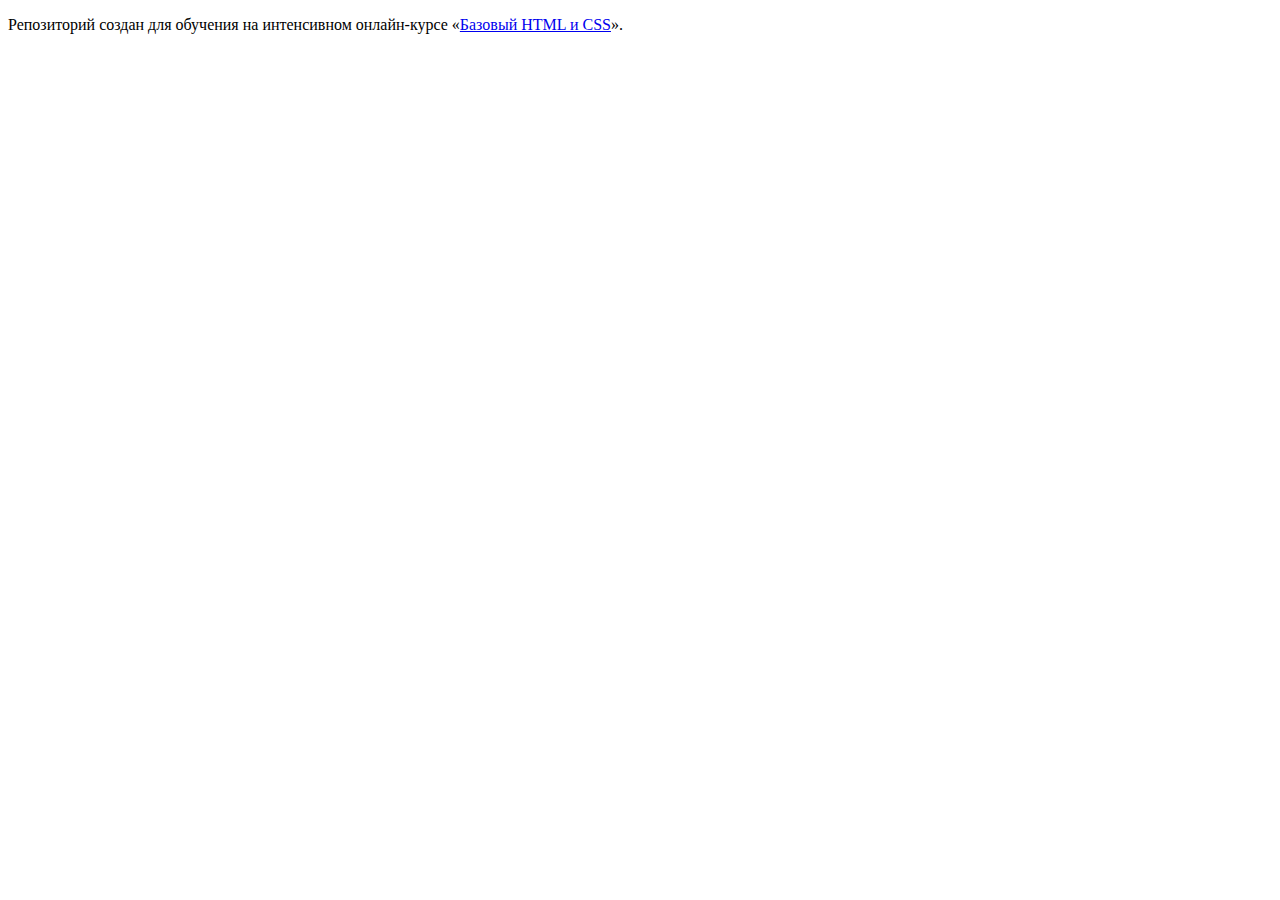
==== index.html @ 5124dcae ":hatching_chick:" ====
<!DOCTYPE html>
<html lang="ru">
  <head>
    <meta charset="utf-8">
    <title>HTML Academy: Барбершоп</title>
  </head>
  <body>

    <p>Репозиторий создан для обучения на интенсивном онлайн‑курсе «<a href="https://htmlacademy.ru/intensive/htmlcss">Базовый HTML и CSS</a>».</p>

  </body>
</html>
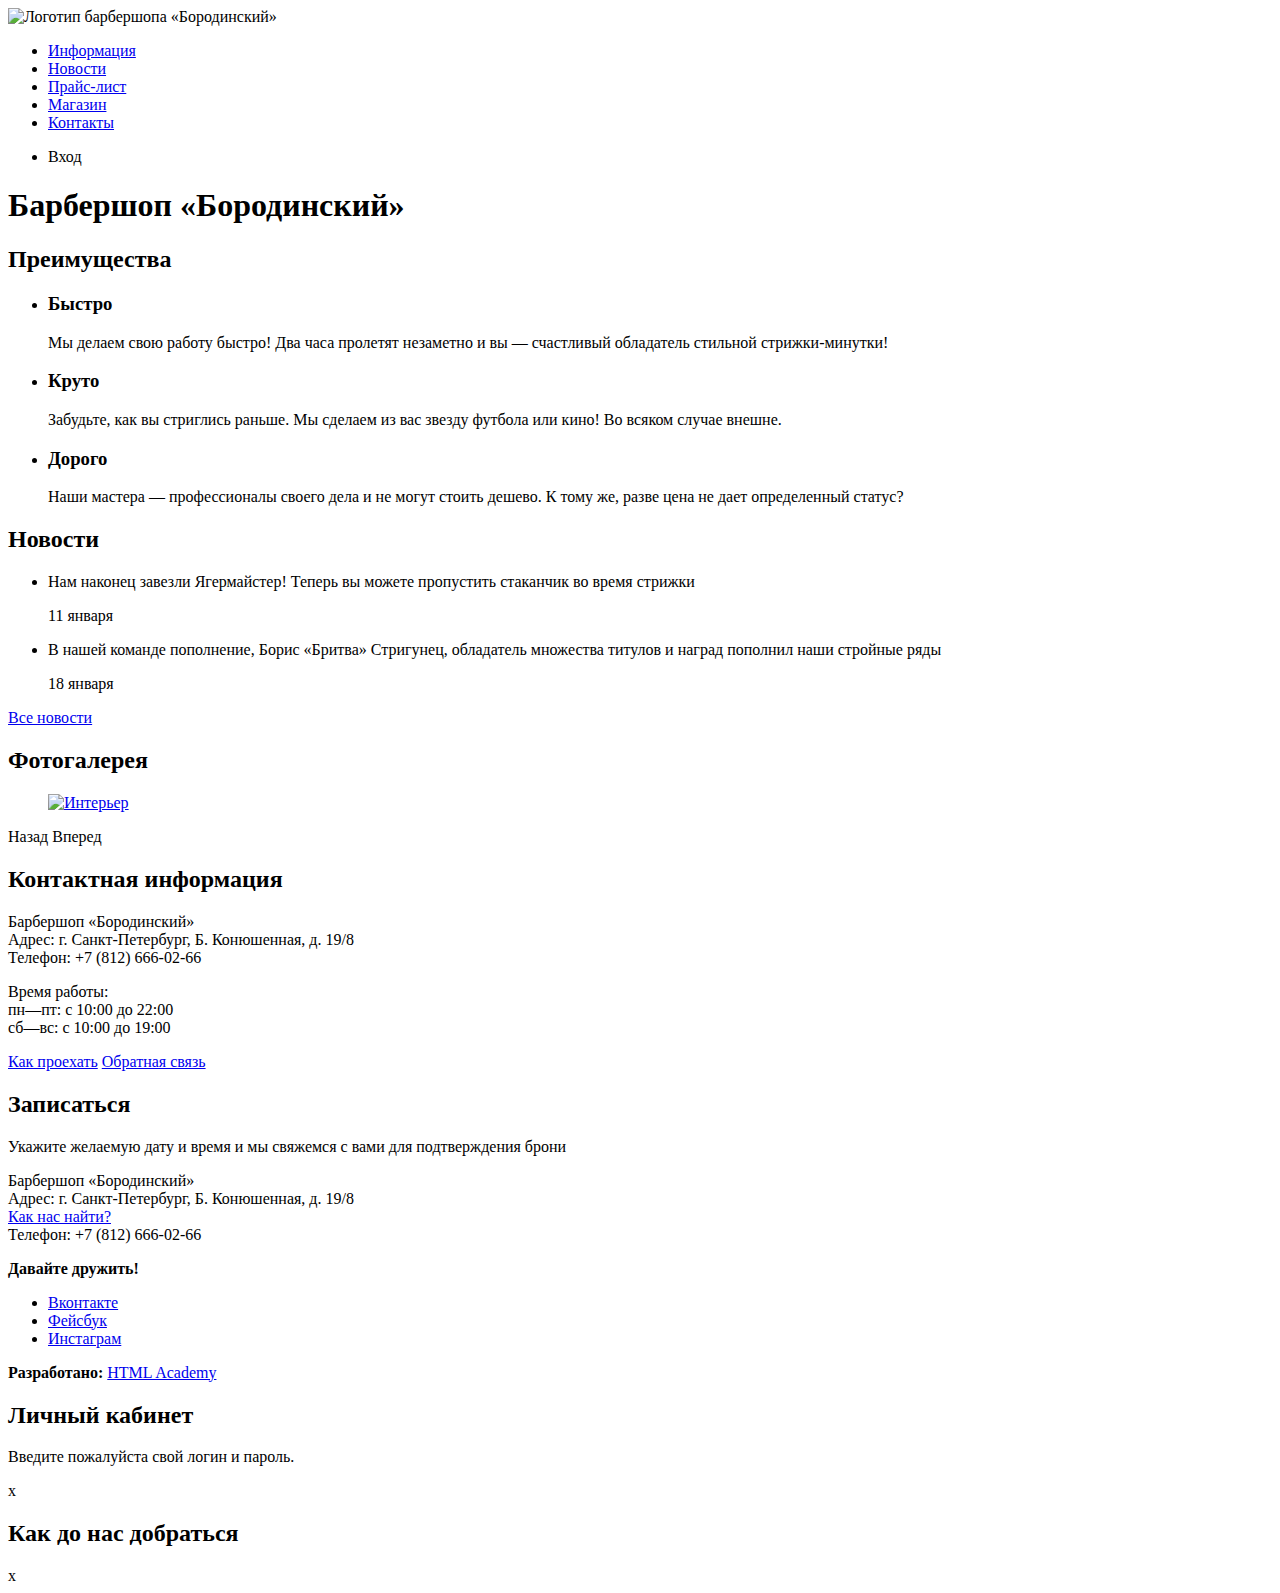
==== commit 5d999619: "Разметил главную страницу" ====
--- a/index.html
+++ b/index.html
@@ -2,11 +2,130 @@
 <html lang="ru">
   <head>
     <meta charset="utf-8">
-    <title>HTML Academy: Барбершоп</title>
+    <title>Барбершоп «Бородинский»</title>
   </head>
   <body>
 
-    <p>Репозиторий создан для обучения на интенсивном онлайн‑курсе «<a href="https://htmlacademy.ru/intensive/htmlcss">Базовый HTML и CSS</a>».</p>
+    <header class="main-header">
+      <nav class="main-navigation">
+        <a class="main-header-logo">
+          <img src="img/index-logo.svg" width="368" height="153" alt="Логотип барбершопа «Бородинский»">
+        </a>
+        <ul class="site-navigation">
+          <li><a href="info.html">Информация</a></li>
+          <li><a href="news.html">Новости</a></li>
+          <li><a href="price.html">Прайс-лист</a></li>
+          <li><a href="catalog.html">Магазин</a></li>
+          <li><a href="contacts.html">Контакты</a></li>
+        </ul>
+        <ul class="user-navigation">
+          <li class="login-link">Вход</li>
+        </ul>
+      </nav>
+    </header>
 
+    <main class="container">
+      <h1 class="visually-hidden">Барбершоп «Бородинский»</h1>
+
+      <section class="features">
+        <h2 class="visually-hidden">Преимущества</h2>
+        <ul class="features-list">
+          <li class="feature-item">
+            <h3>Быстро</h3>
+            <p>Мы делаем свою работу быстро! Два часа пролетят незаметно и вы — счастливый обладатель стильной
+              стрижки-минутки!</p>
+          </li>
+          <li class="feature-item">
+            <h3>Круто</h3>
+            <p>Забудьте, как вы стриглись раньше. Мы сделаем из вас звезду футбола или кино! Во всяком случае
+              внешне.</p>
+          </li>
+          <li class="feature-item">
+            <h3>Дорого</h3>
+            <p>Наши мастера — профессионалы своего дела и не могут стоить дешево. К тому же, разве цена не дает определенный статус?</p>
+          </li>
+        </ul>
+      </section>
+
+      <section class="news">
+        <h2>Новости</h2>
+        <ul class="news-list">
+          <li class="news-item">
+            <p>Нам наконец завезли Ягермайстер! Теперь вы можете пропустить стаканчик во время стрижки</p>
+            <time datetime="2016-01-11">11 января</time>
+          </li>
+          <li class="news-item">
+            <p>В нашей команде пополнение, Борис «Бритва» Стригунец, обладатель множества титулов и наград пополнил наши стройные ряды</p>
+            <time datetime="2016-01-18">18 января</time>
+          </li>
+        </ul>
+        <a class="button" href="news.html">Все новости</a>
+      </section>
+
+      <section class="gallery">
+        <h2>Фотогалерея</h2>
+        <figure class="gallery-content">
+          <a href="#"><img src="img/studio.jpg" width="286" height="164" alt="Интерьер"></a>
+        </figure>
+        <span class="button gallery-button gallery-button-back">Назад</span>
+        <span class="button gallery-button gallery-button-next">Вперед</span>
+      </section>
+
+      <section class="contacts">
+        <h2>Контактная информация</h2>
+        <p>
+          Барбершоп «Бородинский»<br>
+          Адрес: г. Санкт-Петербург, Б. Конюшенная, д. 19/8<br>
+          Телефон: +7 (812) 666-02-66
+        </p>
+        <p>
+          Время работы:<br>
+          пн—пт: с 10:00 до 22:00<br>
+          сб—вс: с 10:00 до 19:00
+        </p>
+        <a class="button contacts-button" href="map.html">Как проехать</a>
+        <a class="button contacts-button" href="contacts.html">Обратная связь</a>
+      </section>
+
+      <section class="appointment">
+        <h2>Записаться</h2>
+        <p class="appointment-info">Укажите желаемую дату и время и мы свяжемся с вами для подтверждения брони</p>
+        <!--Позже здесь будет форма-->
+      </section>
+    </main>
+
+    <footer class="main-footer">
+      <p class="footer-contacts">
+        Барбершоп «Бородинский»<br>
+        Адрес: г. Санкт-Петербург, Б. Конюшенная, д. 19/8<br>
+        <a href="map.html">Как нас найти?</a><br>
+        Телефон: +7 (812) 666-02-66
+      </p>
+
+      <div class="footer-social">
+        <b>Давайте дружить!</b>
+        <ul>
+          <li><a class="social-button" href="#">Вконтакте</a></li>
+          <li><a class="social-button" href="#">Фейсбук</a></li>
+          <li><a class="social-button" href="#">Инстаграм</a></li>
+        </ul>
+      </div>
+      <p class="footer-copyright">
+        <b>Разработано:</b>
+        <a class="button" href="https://htmlacademy.ru">HTML Academy</a>
+      </p>
+    </footer>
+
+    <section class="modal modal-login">
+      <h2>Личный кабинет</h2>
+      <p>Введите пожалуйста свой логин и пароль.</p>
+      <!-- Здесь будет форма -->
+      <span class="modal-close">x</span>
+    </section>
+
+    <section class="modal modal-map">
+      <h2 class="visually-hidden">Как до нас добраться</h2>
+      <span class="modal-close">x</span>
+    </section>
   </body>
 </html>
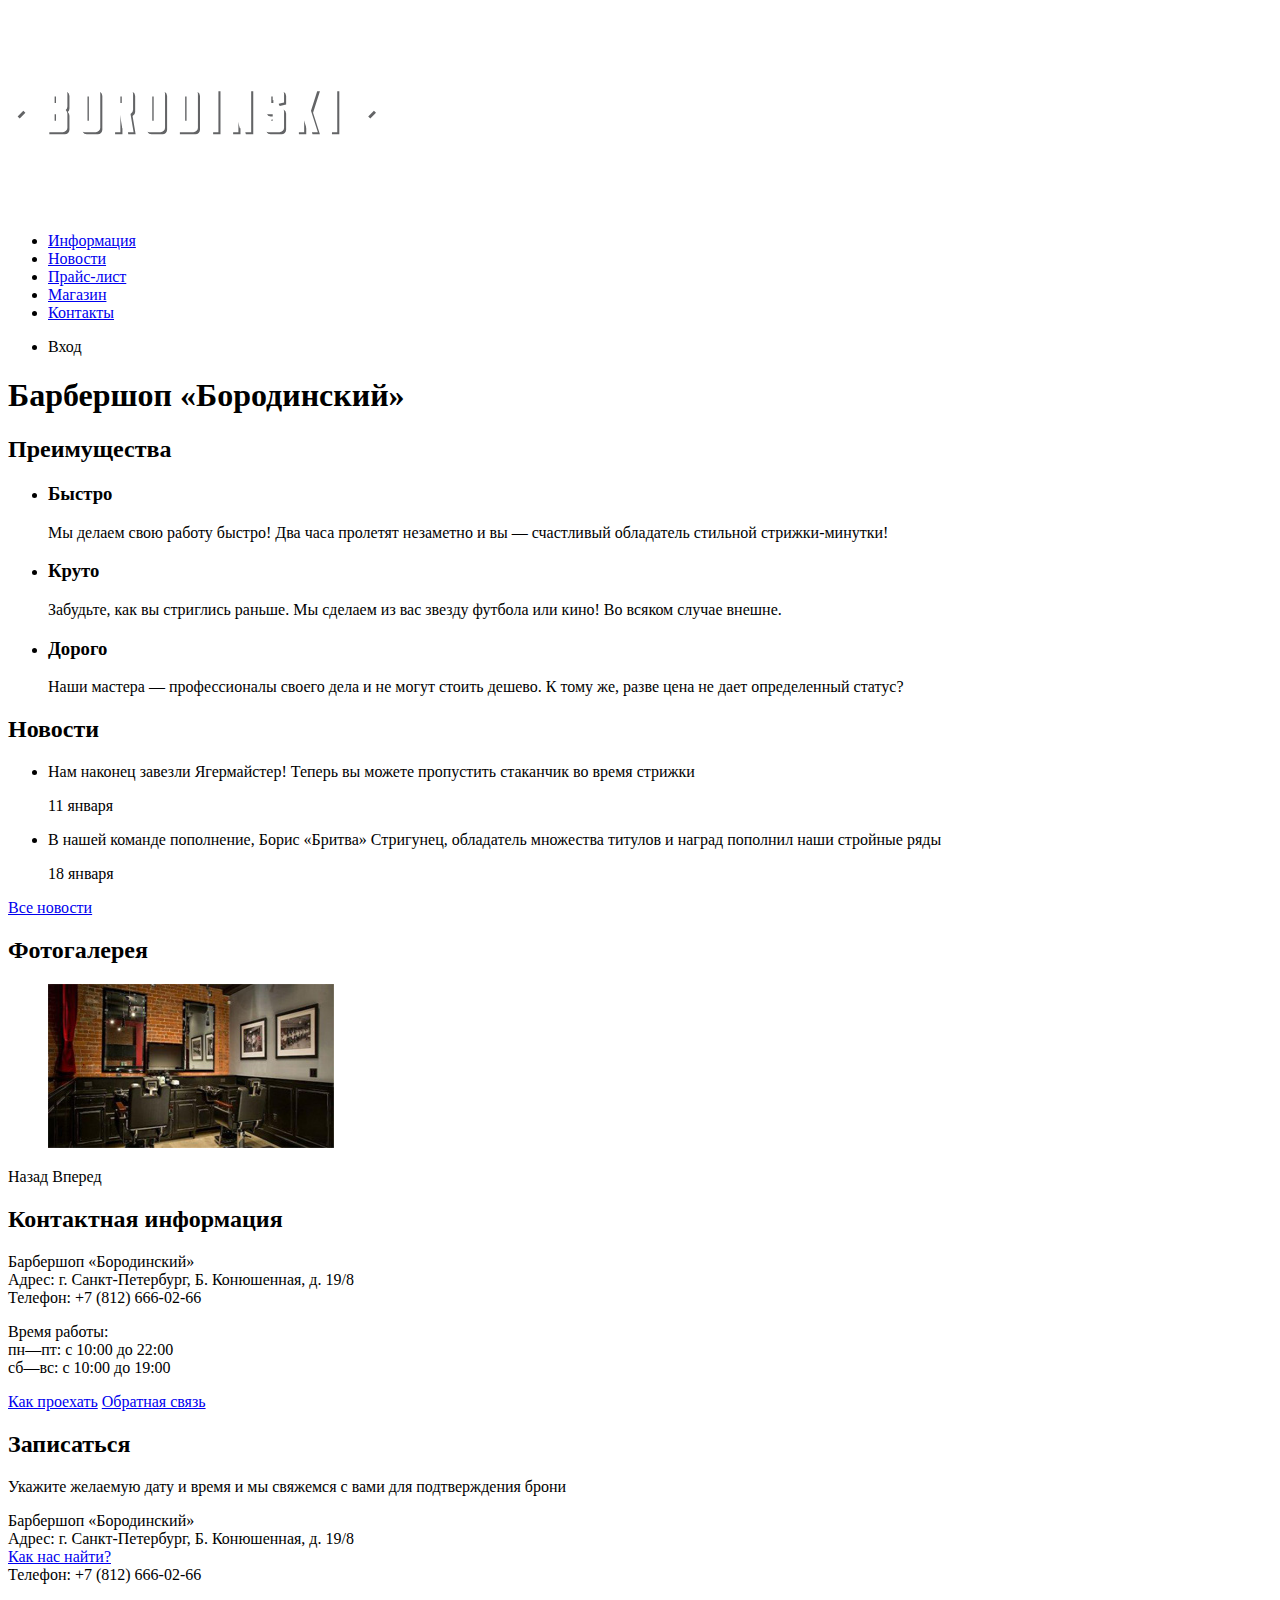
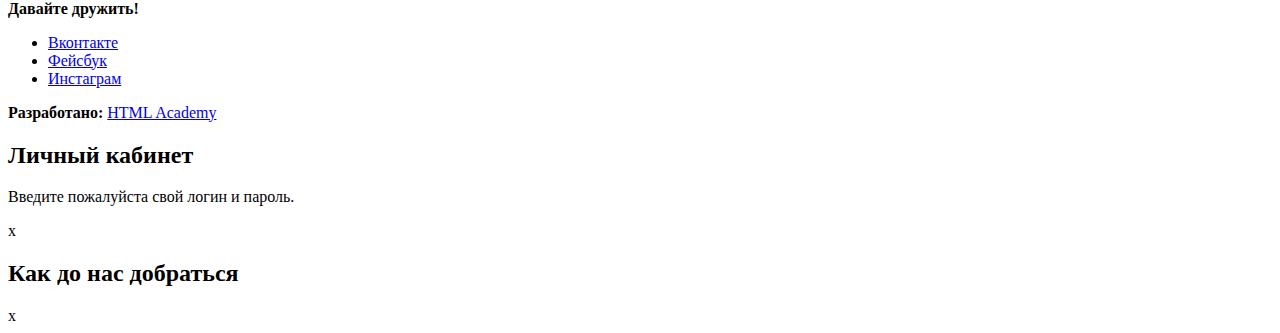
==== commit bb2880b2: "Add all content images" ====
--- a/index.html
+++ b/index.html
@@ -9,7 +9,7 @@
     <header class="main-header">
       <nav class="main-navigation">
         <a class="main-header-logo">
-          <img src="img/index-logo.svg" width="368" height="153" alt="Логотип барбершопа «Бородинский»">
+          <img src="img/index-logo.svg" width="368" height="204" alt="Логотип барбершопа «Бородинский»">
         </a>
         <ul class="site-navigation">
           <li><a href="info.html">Информация</a></li>
@@ -65,7 +65,7 @@
       <section class="gallery">
         <h2>Фотогалерея</h2>
         <figure class="gallery-content">
-          <a href="#"><img src="img/studio.jpg" width="286" height="164" alt="Интерьер"></a>
+          <a href="#"><img src="img/photo.jpg" width="286" height="164" alt="Интерьер"></a>
         </figure>
         <span class="button gallery-button gallery-button-back">Назад</span>
         <span class="button gallery-button gallery-button-next">Вперед</span>
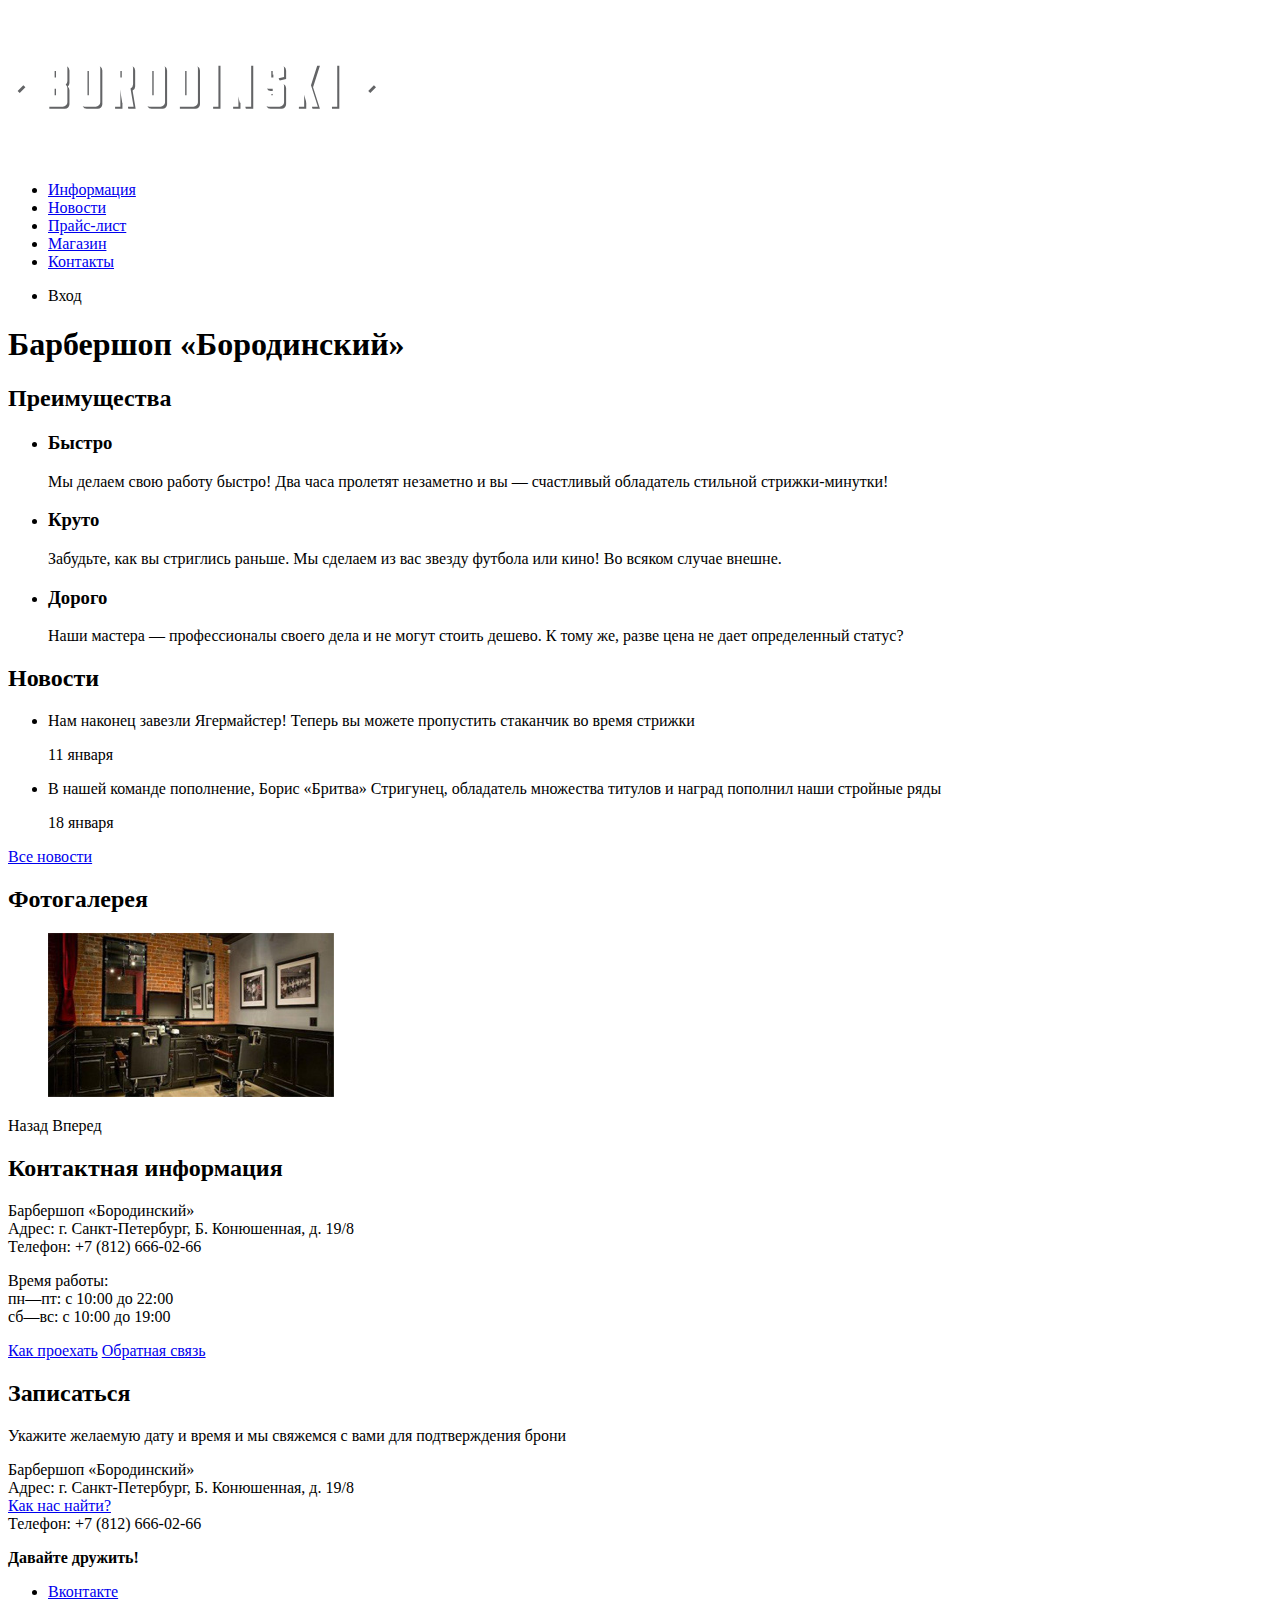
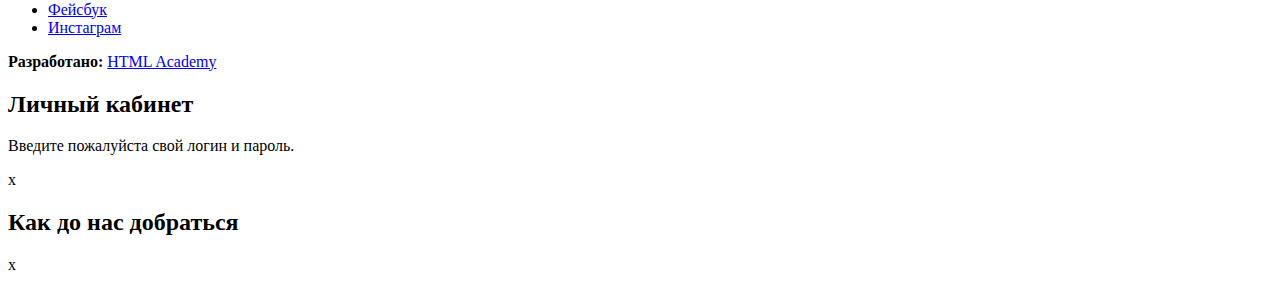
==== commit 800295c2: "Minor fixes" ====
--- a/index.html
+++ b/index.html
@@ -9,7 +9,7 @@
     <header class="main-header">
       <nav class="main-navigation">
         <a class="main-header-logo">
-          <img src="img/index-logo.svg" width="368" height="204" alt="Логотип барбершопа «Бородинский»">
+          <img src="img/index-logo.svg" width="368" height="153" alt="Логотип барбершопа «Бородинский»">
         </a>
         <ul class="site-navigation">
           <li><a href="info.html">Информация</a></li>
@@ -32,13 +32,11 @@
         <ul class="features-list">
           <li class="feature-item">
             <h3>Быстро</h3>
-            <p>Мы делаем свою работу быстро! Два часа пролетят незаметно и вы — счастливый обладатель стильной
-              стрижки-минутки!</p>
+            <p>Мы делаем свою работу быстро! Два часа пролетят незаметно и вы — счастливый обладатель стильной стрижки-минутки!</p>
           </li>
           <li class="feature-item">
             <h3>Круто</h3>
-            <p>Забудьте, как вы стриглись раньше. Мы сделаем из вас звезду футбола или кино! Во всяком случае
-              внешне.</p>
+            <p>Забудьте, как вы стриглись раньше. Мы сделаем из вас звезду футбола или кино! Во всяком случае внешне.</p>
           </li>
           <li class="feature-item">
             <h3>Дорого</h3>
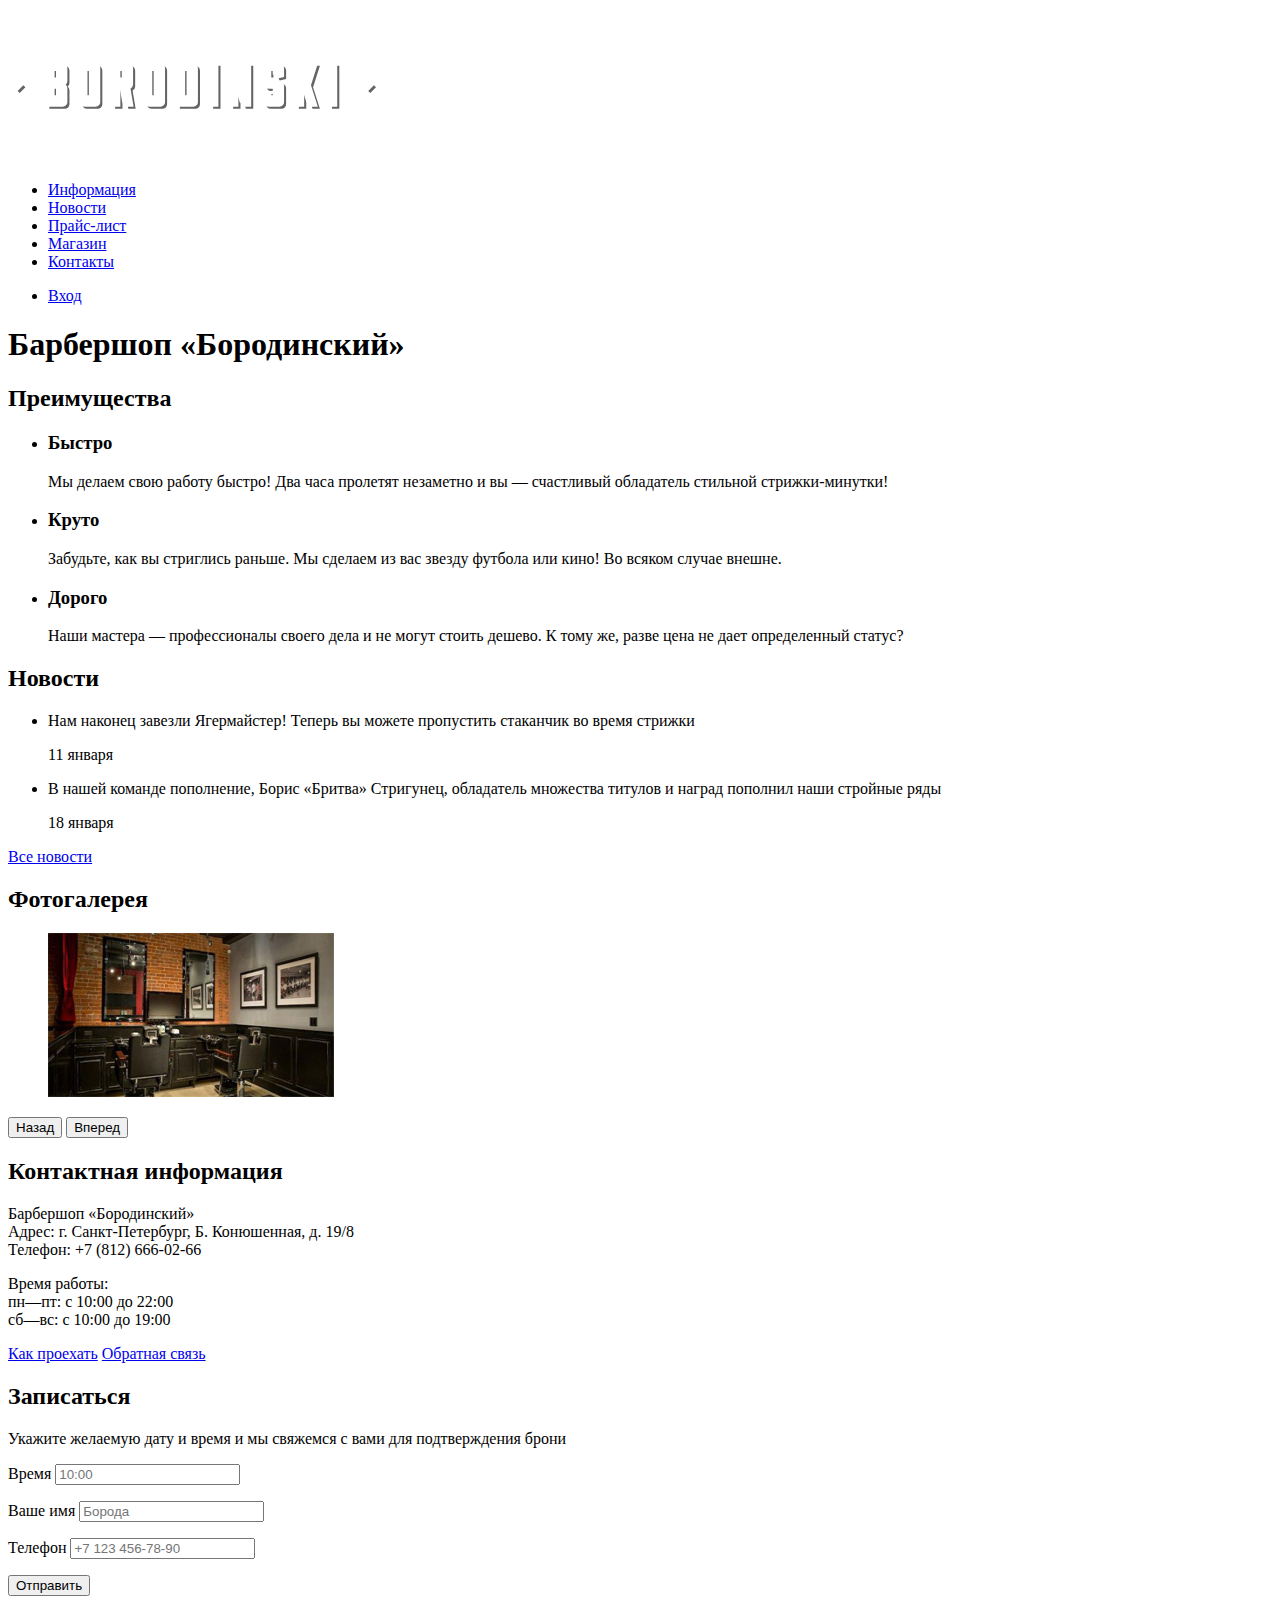
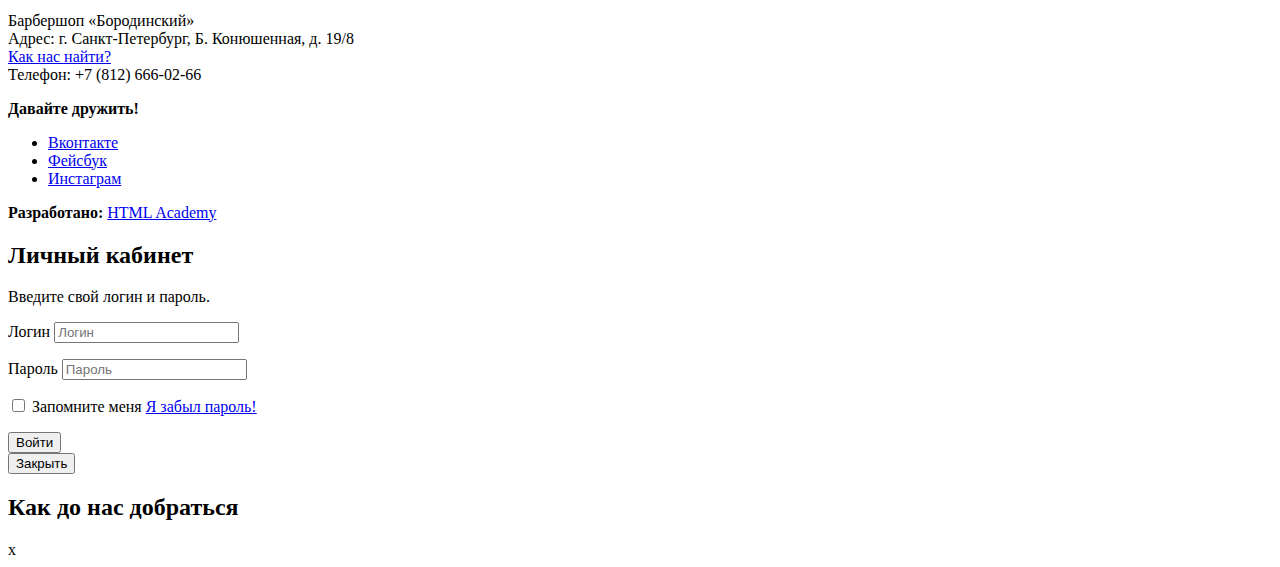
==== commit 19303d77: "Add more accessibility" ====
--- a/index.html
+++ b/index.html
@@ -19,7 +19,9 @@
           <li><a href="contacts.html">Контакты</a></li>
         </ul>
         <ul class="user-navigation">
-          <li class="login-link">Вход</li>
+          <li class="login-link">
+            <a class="login-link" href="login.html">Вход</a>
+          </li>
         </ul>
       </nav>
     </header>
@@ -65,8 +67,8 @@
         <figure class="gallery-content">
           <a href="#"><img src="img/photo.jpg" width="286" height="164" alt="Интерьер"></a>
         </figure>
-        <span class="button gallery-button gallery-button-back">Назад</span>
-        <span class="button gallery-button gallery-button-next">Вперед</span>
+        <button class="button gallery-button gallery-button-back" type="button">Назад</button>
+        <button class="button gallery-button gallery-button-next" type="button">Вперед</button>
       </section>
 
       <section class="contacts">
@@ -88,7 +90,21 @@
       <section class="appointment">
         <h2>Записаться</h2>
         <p class="appointment-info">Укажите желаемую дату и время и мы свяжемся с вами для подтверждения брони</p>
-        <!--Позже здесь будет форма-->
+        <form class="appointment-form" action="https://echo.htmlacademy.ru" method="post">
+          <p class="appointment-item">
+            <label for="appointment-time">Время</label>
+            <input id="appointment-time" type="text" name="time" value="" placeholder="10:00">
+          </p>
+          <p class="appointment-item">
+            <label for="appointment-name">Ваше имя</label>
+            <input id="appointment-name" type="text" name="name" value="" placeholder="Борода">
+          </p>
+          <p class="appointment-item">
+            <label for="appointment-phone">Телефон</label>
+            <input id="appointment-phone" type="tel" name="phone" value="" placeholder="+7 123 456-78-90">
+          </p>
+          <button class="button" type="submit">Отправить</button>
+        </form>
       </section>
     </main>
 
@@ -116,9 +132,27 @@
 
     <section class="modal modal-login">
       <h2>Личный кабинет</h2>
-      <p>Введите пожалуйста свой логин и пароль.</p>
-      <!-- Здесь будет форма -->
-      <span class="modal-close">x</span>
+      <p>Введите свой логин и пароль.</p>
+      <form class="login-form" action="https://echo.htmlacademy.ru" method="post">
+        <p>
+          <label class="visually-hidden" for="user-login">Логин</label>
+          <input class="login-icon-user" id="user-login" type="text" name="login" placeholder="Логин">
+        </p>
+        <p>
+          <label class="visually-hidden" for="user-password">Пароль</label>
+          <input class="login-icon-password" id="user-password" type="password" name="password" placeholder="Пароль">
+        </p>
+        <p class="login-password-info">
+          <label class="login-checkbox">
+            <input type="checkbox" name="remember" class="visually-hidden">
+            <span class="checkbox-indicator"></span>
+            Запомните меня
+          </label>
+          <a class="restore" href="#">Я забыл пароль!</a>
+        </p>
+        <button class="button" type="submit">Войти</button>
+      </form>
+      <button class="modal-close" type="button">Закрыть</button>
     </section>
 
     <section class="modal modal-map">
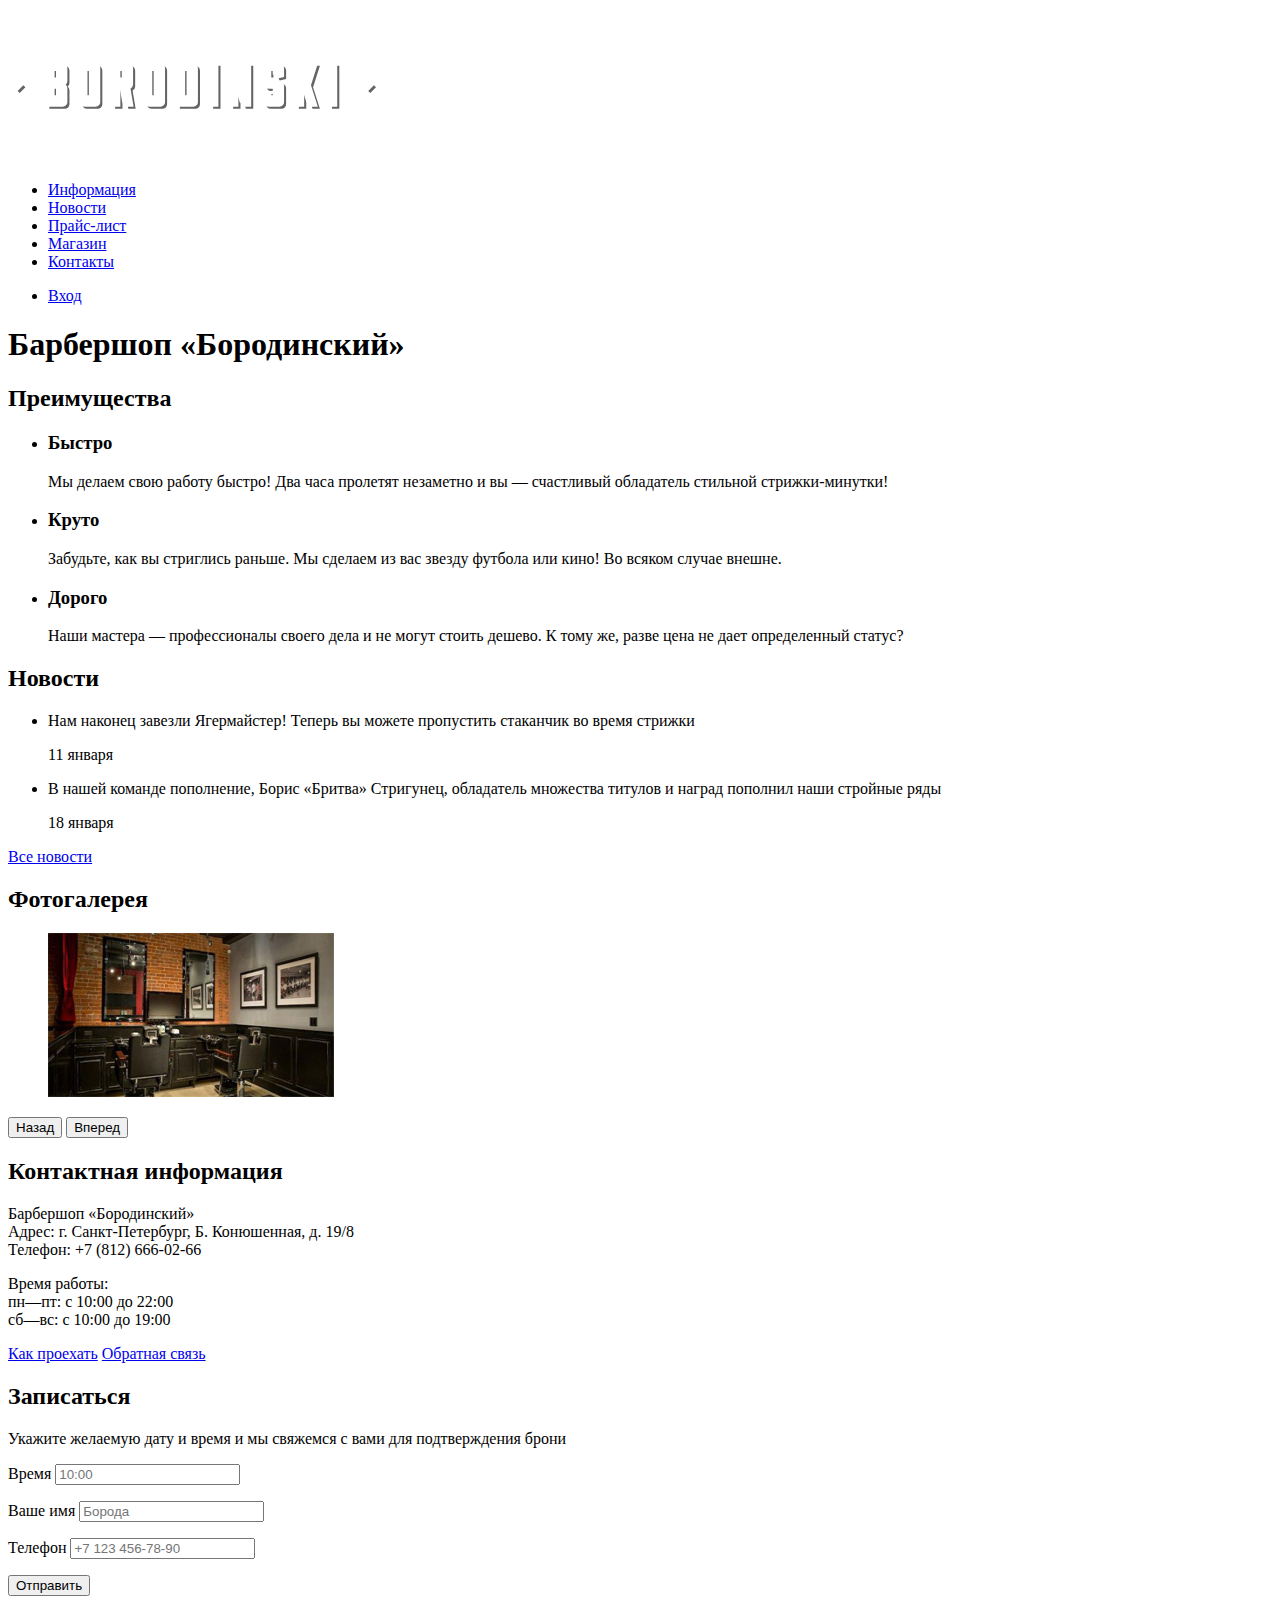
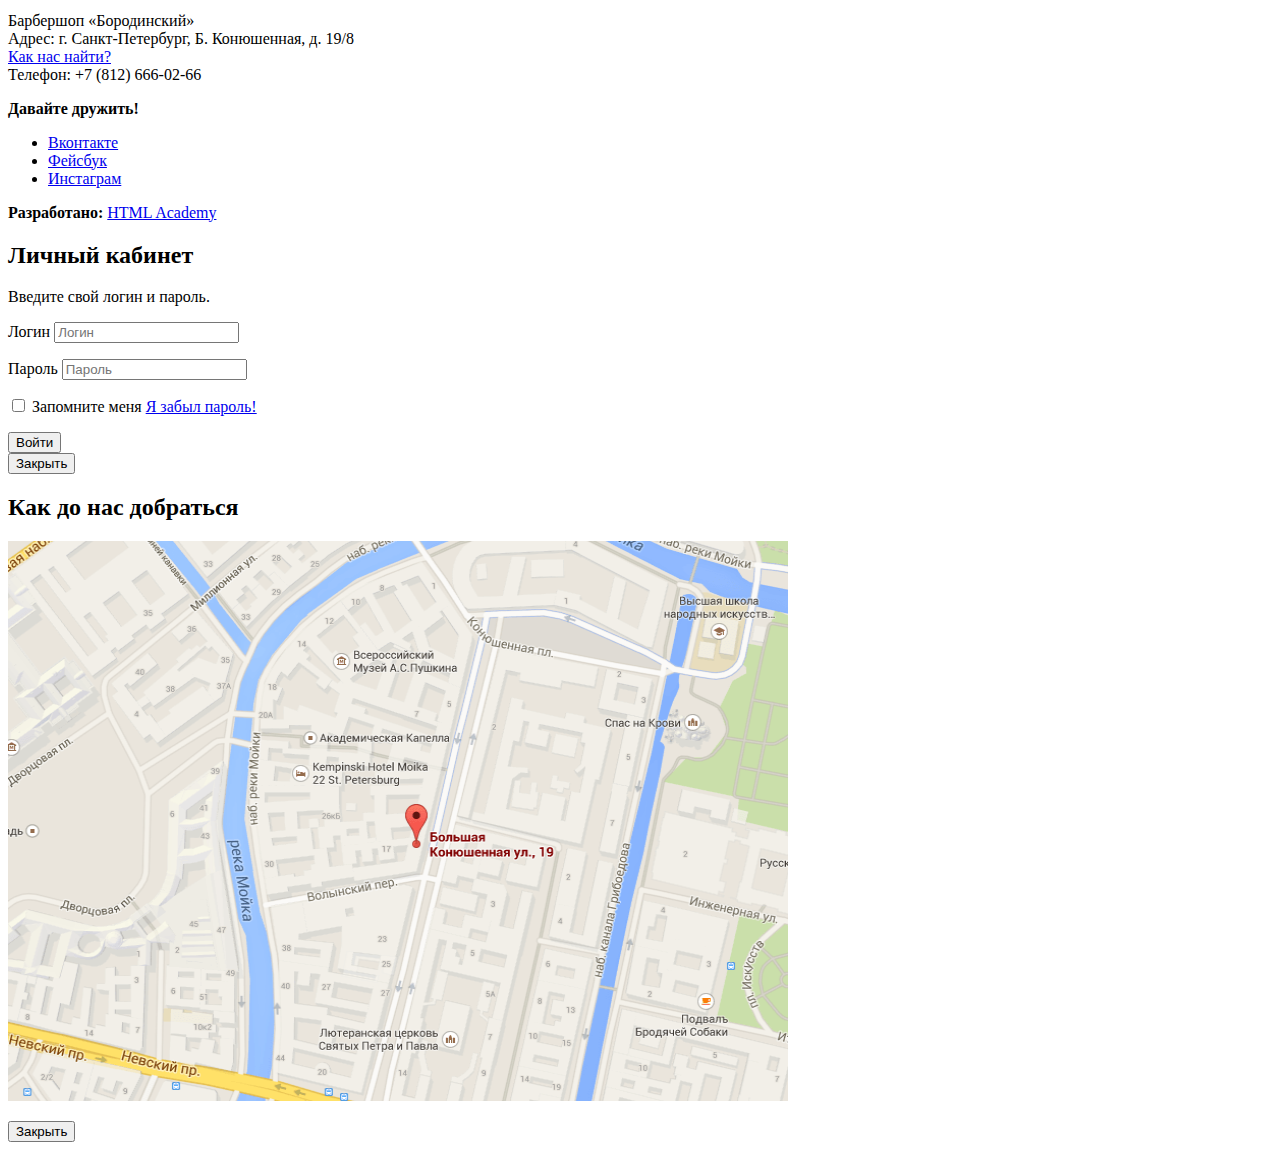
==== commit d13d4d42: "Add map image and finish index a11y" ====
--- a/index.html
+++ b/index.html
@@ -157,7 +157,10 @@
 
     <section class="modal modal-map">
       <h2 class="visually-hidden">Как до нас добраться</h2>
-      <span class="modal-close">x</span>
+      <p>
+        <img src="img/map.png" width="780" height="560" alt="Офис компании по адресу ул. Большая Конюшенная 19/8, Санкт-Петербург">
+      </p>
+      <button class="modal-close" type="button">Закрыть</button>
     </section>
   </body>
 </html>
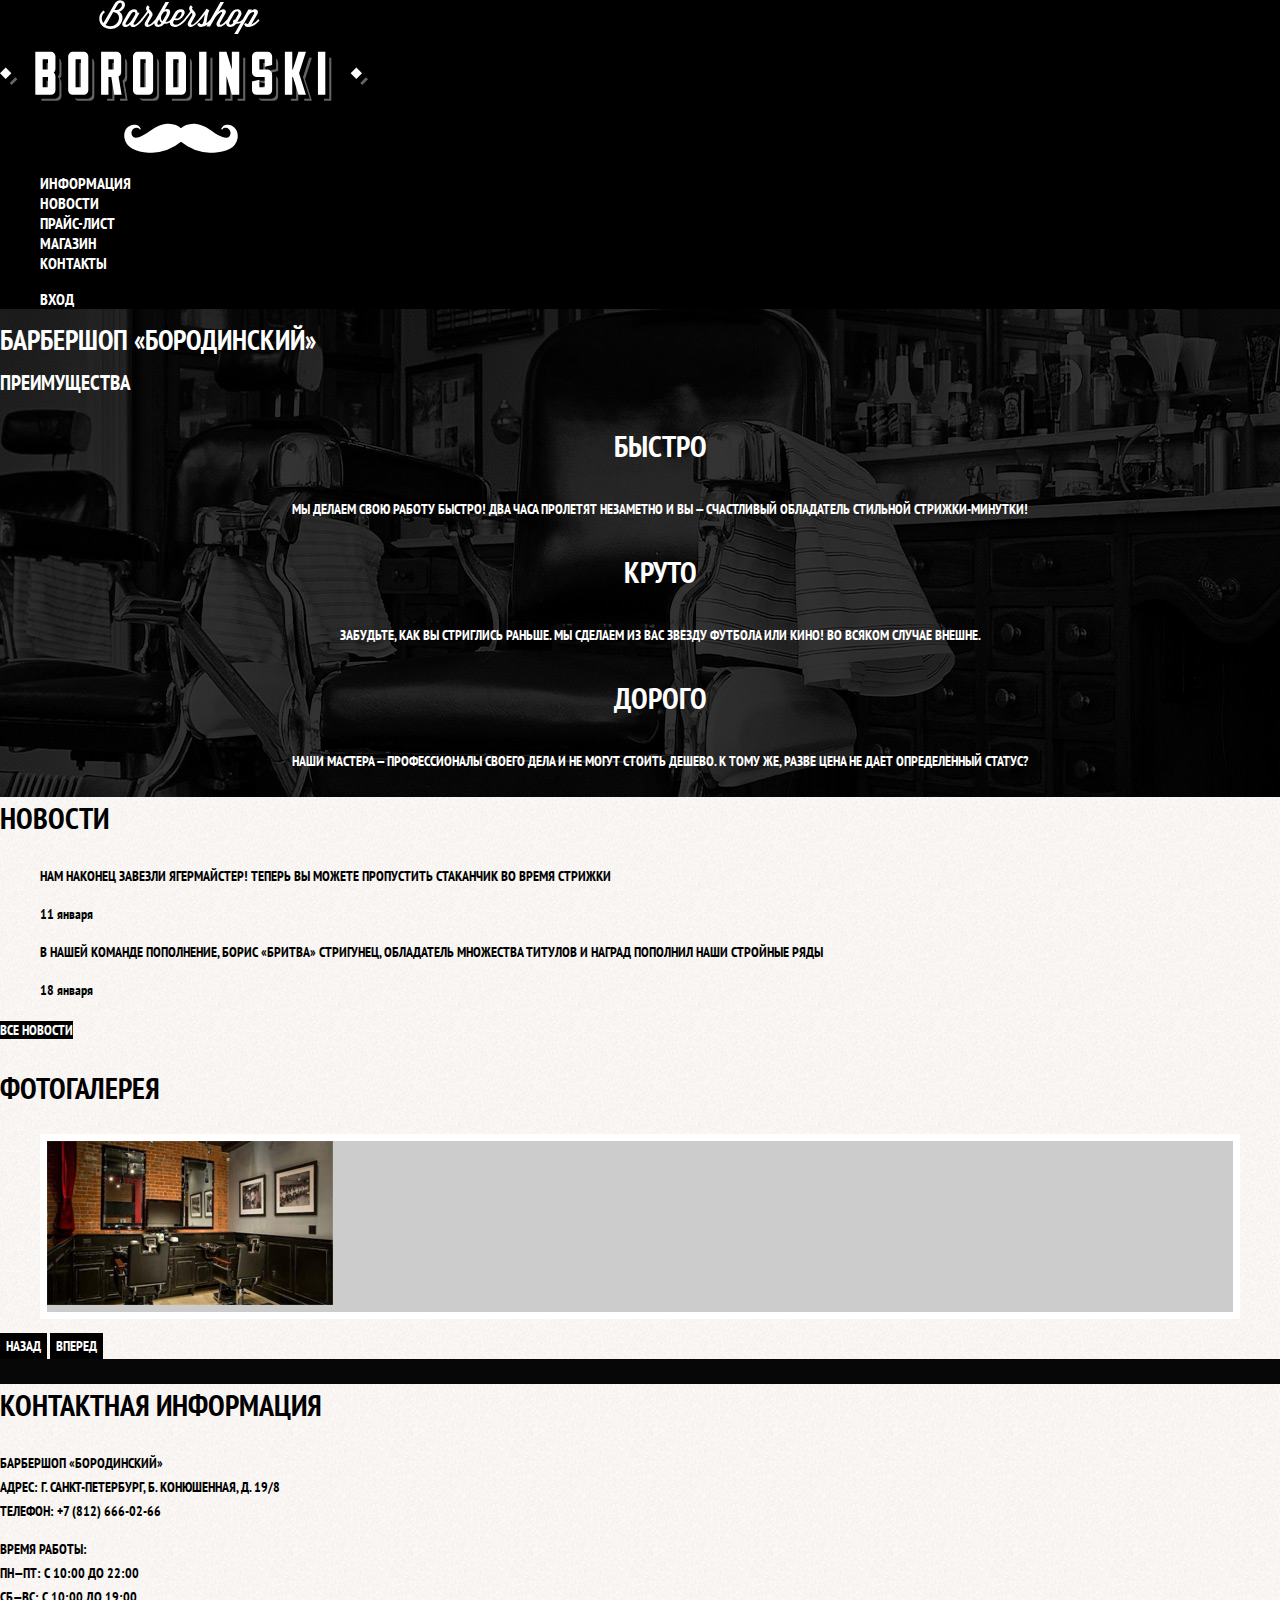
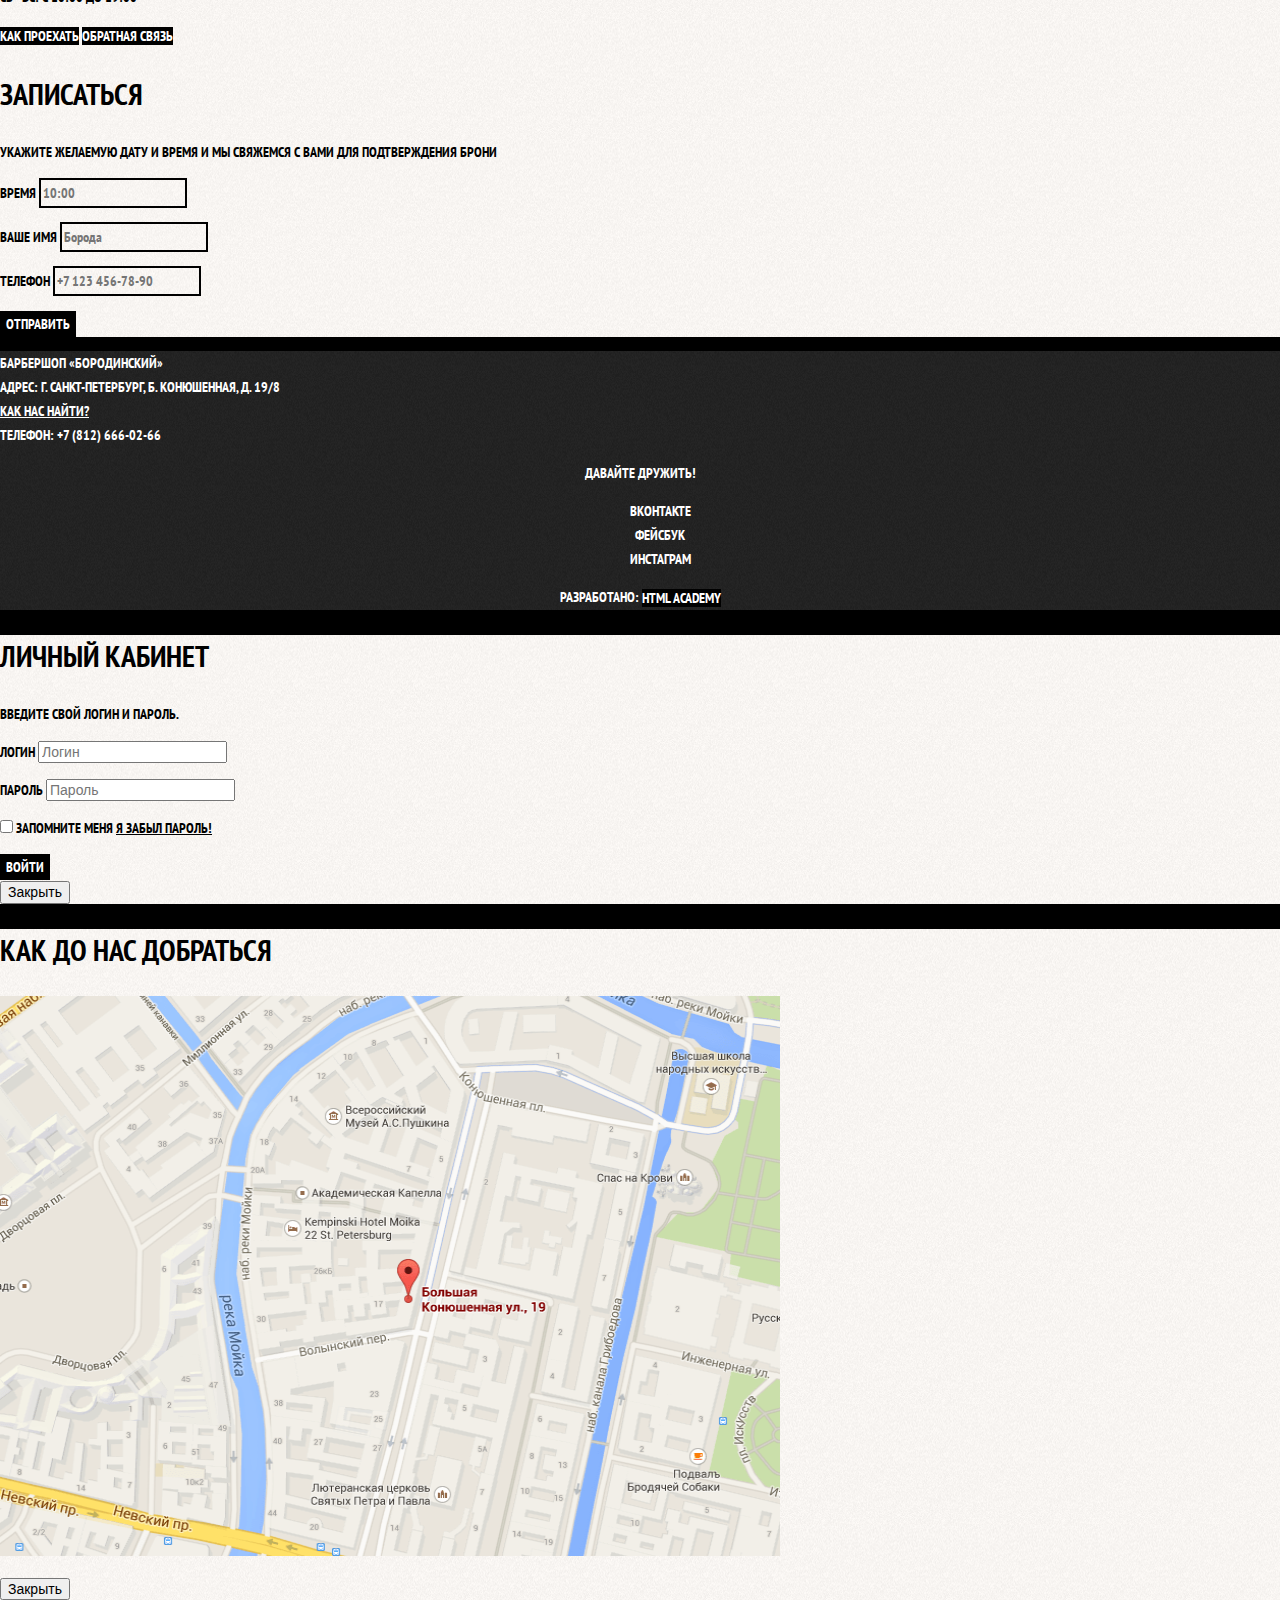
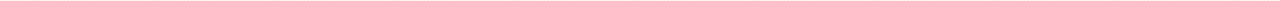
==== commit ce683935: "Add basic styles" ====
--- a/index.html
+++ b/index.html
@@ -3,6 +3,9 @@
   <head>
     <meta charset="utf-8">
     <title>Барбершоп «Бородинский»</title>
+    <link href="https://fonts.googleapis.com/css?family=PT+Sans+Narrow:400,700&amp;subset=latin,cyrillic" rel="stylesheet">
+    <link href="css/normalize.css" rel="stylesheet">
+    <link href="css/style.css" rel="stylesheet">
   </head>
   <body>
 
@@ -47,65 +50,69 @@
         </ul>
       </section>
 
-      <section class="news">
-        <h2>Новости</h2>
-        <ul class="news-list">
-          <li class="news-item">
-            <p>Нам наконец завезли Ягермайстер! Теперь вы можете пропустить стаканчик во время стрижки</p>
-            <time datetime="2016-01-11">11 января</time>
-          </li>
-          <li class="news-item">
-            <p>В нашей команде пополнение, Борис «Бритва» Стригунец, обладатель множества титулов и наград пополнил наши стройные ряды</p>
-            <time datetime="2016-01-18">18 января</time>
-          </li>
-        </ul>
-        <a class="button" href="news.html">Все новости</a>
-      </section>
+      <div class="index-columns">
+        <section class="news">
+          <h2>Новости</h2>
+          <ul class="news-list">
+            <li class="news-item">
+              <p>Нам наконец завезли Ягермайстер! Теперь вы можете пропустить стаканчик во время стрижки</p>
+              <time datetime="2016-01-11">11 января</time>
+            </li>
+            <li class="news-item">
+              <p>В нашей команде пополнение, Борис «Бритва» Стригунец, обладатель множества титулов и наград пополнил наши стройные ряды</p>
+              <time datetime="2016-01-18">18 января</time>
+            </li>
+          </ul>
+          <a class="button" href="news.html">Все новости</a>
+        </section>
 
-      <section class="gallery">
-        <h2>Фотогалерея</h2>
-        <figure class="gallery-content">
-          <a href="#"><img src="img/photo.jpg" width="286" height="164" alt="Интерьер"></a>
-        </figure>
-        <button class="button gallery-button gallery-button-back" type="button">Назад</button>
-        <button class="button gallery-button gallery-button-next" type="button">Вперед</button>
-      </section>
+        <section class="gallery">
+          <h2>Фотогалерея</h2>
+          <figure class="gallery-content">
+            <a href="#"><img src="img/photo.jpg" width="286" height="164" alt="Интерьер"></a>
+          </figure>
+          <button class="button gallery-button gallery-button-back" type="button">Назад</button>
+          <button class="button gallery-button gallery-button-next" type="button">Вперед</button>
+        </section>
+      </div>
 
-      <section class="contacts">
-        <h2>Контактная информация</h2>
-        <p>
-          Барбершоп «Бородинский»<br>
-          Адрес: г. Санкт-Петербург, Б. Конюшенная, д. 19/8<br>
-          Телефон: +7 (812) 666-02-66
-        </p>
-        <p>
-          Время работы:<br>
-          пн—пт: с 10:00 до 22:00<br>
-          сб—вс: с 10:00 до 19:00
-        </p>
-        <a class="button contacts-button" href="map.html">Как проехать</a>
-        <a class="button contacts-button" href="contacts.html">Обратная связь</a>
-      </section>
+      <div class="index-columns">
+        <section class="contacts">
+          <h2>Контактная информация</h2>
+          <p>
+            Барбершоп «Бородинский»<br>
+            Адрес: г. Санкт-Петербург, Б. Конюшенная, д. 19/8<br>
+            Телефон: +7 (812) 666-02-66
+          </p>
+          <p>
+            Время работы:<br>
+            пн—пт: с 10:00 до 22:00<br>
+            сб—вс: с 10:00 до 19:00
+          </p>
+          <a class="button contacts-button" href="map.html">Как проехать</a>
+          <a class="button contacts-button" href="contacts.html">Обратная связь</a>
+        </section>
 
-      <section class="appointment">
-        <h2>Записаться</h2>
-        <p class="appointment-info">Укажите желаемую дату и время и мы свяжемся с вами для подтверждения брони</p>
-        <form class="appointment-form" action="https://echo.htmlacademy.ru" method="post">
-          <p class="appointment-item">
-            <label for="appointment-time">Время</label>
-            <input id="appointment-time" type="text" name="time" value="" placeholder="10:00">
-          </p>
-          <p class="appointment-item">
-            <label for="appointment-name">Ваше имя</label>
-            <input id="appointment-name" type="text" name="name" value="" placeholder="Борода">
-          </p>
-          <p class="appointment-item">
-            <label for="appointment-phone">Телефон</label>
-            <input id="appointment-phone" type="tel" name="phone" value="" placeholder="+7 123 456-78-90">
-          </p>
-          <button class="button" type="submit">Отправить</button>
-        </form>
-      </section>
+        <section class="appointment">
+          <h2>Записаться</h2>
+          <p class="appointment-info">Укажите желаемую дату и время и мы свяжемся с вами для подтверждения брони</p>
+          <form class="appointment-form" action="https://echo.htmlacademy.ru" method="post">
+            <p class="appointment-item">
+              <label for="appointment-time">Время</label>
+              <input id="appointment-time" type="text" name="time" value="" placeholder="10:00">
+            </p>
+            <p class="appointment-item">
+              <label for="appointment-name">Ваше имя</label>
+              <input id="appointment-name" type="text" name="name" value="" placeholder="Борода">
+            </p>
+            <p class="appointment-item">
+              <label for="appointment-phone">Телефон</label>
+              <input id="appointment-phone" type="tel" name="phone" value="" placeholder="+7 123 456-78-90">
+            </p>
+            <button class="button" type="submit">Отправить</button>
+          </form>
+        </section>
+      </div>
     </main>
 
     <footer class="main-footer">
--- a/css/style.css
+++ b/css/style.css
@@ -0,0 +1,350 @@
+body {
+  margin: 0;
+  padding: 0;
+
+  font-family: "PT Sans Narrow", Arial, sans-serif;
+  font-size: 14px;
+  line-height: 24px;
+  font-weight: 700;
+  color: #ffffff;
+  text-transform: uppercase;
+
+  background-color: #000000;
+  background-image: url("../img/bg.jpg");
+  background-position: top center;
+  background-repeat: no-repeat;
+}
+
+.inner-page {
+  color: #000000;
+
+  background-color: #f9f6f3;
+  background-image: url("../img/pattern-light.png");
+  background-position: 0 0;
+  background-repeat: repeat;
+}
+
+a {
+  text-decoration: none;
+}
+
+.button {
+  font: inherit;
+
+  text-align: center;
+  color: #ffffff;
+  vertical-align: middle;
+  text-transform: uppercase;
+
+  background-color: #000000;
+  border: none;
+}
+
+.button:hover,
+.button:focus,
+.button:active {
+  background-color: #663d15;
+}
+
+.main-navigation {
+  font-size: 16px;
+  line-height: 20px;
+  color: #ffffff;
+
+  background-color: #000000;
+}
+
+.site-navigation,
+.user-navigation {
+  list-style: none;
+}
+
+.site-navigation a,
+.user-navigation a {
+  color: #ffffff;
+}
+
+.site-navigation a:hover,
+.site-navigation a:focus,
+.user-navigation a:hover,
+.user-navigation a:focus {
+  background-color: #242424;
+}
+
+.features-list {
+  list-style: none;
+}
+
+.feature-item {
+  text-align: center;
+}
+
+.feature-item h3 {
+  font-size: 30px;
+  line-height: 42px;
+}
+
+.index-columns {
+  color: #000000;
+
+  background-color: #f8f5f2;
+  background-image: url("../img/pattern-light.png");
+  background-position: 0 0;
+  background-repeat: repeat;
+}
+
+.index-columns h2 {
+  font-size: 30px;
+  line-height: 42px;
+}
+
+.news-list {
+  list-style: none;
+}
+
+.news-item time {
+  text-transform: none;
+}
+
+.gallery-content {
+  background-color: #cccccc;
+  border: 7px solid #ffffff;
+}
+
+.appointment-item input {
+  font: inherit;
+
+  background-color: transparent;
+  border: 2px solid #000000;
+}
+
+.appointment-item input:focus {
+  border-color: #663d15;
+}
+
+.page-title {
+  font-size: 30px;
+  line-height: 42px;
+}
+
+.breadcrumbs {
+  list-style: none;
+}
+
+.breadcrumbs a {
+  color: #000000;
+}
+
+.breadcrumbs a:hover,
+.breadcrumbs a:focus {
+  text-decoration: underline;
+}
+
+.breadcrumbs-current {
+  color: #aba9a7;
+}
+
+.filter fieldset {
+  border: none;
+}
+
+.filter legend {
+  font-size: 24px;
+  line-height: 30px;
+}
+
+.filter ul {
+  list-style: none;
+  line-height: 18px;
+}
+
+.filter-input:hover + label,
+.filter-input:focus + label {
+  color: #663d15;
+}
+
+.filter-input:disabled + label {
+  color: #000000;
+
+  opacity: 0.5;
+}
+
+.catalog-list {
+  list-style: none;
+}
+
+.catalog-item {
+  background-color: #f8f8f8;
+  box-shadow: 0 0 10px rgba(0, 0, 0, 0.1);
+}
+
+.catalog-item:hover {
+  box-shadow: 0 0 10px rgba(0, 0, 0, 0.2);
+}
+
+.catalog-item a {
+  color: #000000;
+}
+
+.catalog-item h3 {
+  font-size: 14px;
+  line-height: 18px;
+}
+
+.catalog-category {
+  text-transform: none;
+}
+
+.catalog-item-price b {
+  font-size: 14px;
+  line-height: 20px;
+  text-align: center;
+
+  background-color: #e5e5e5;
+}
+
+.catalog-item-price .button {
+  line-height: 20px;
+  color: #ffffff;
+}
+
+.pagination-list {
+  list-style: none;
+}
+
+.pagination-item a {
+  color: #ffffff;
+
+  background-color: #000000;
+}
+
+.pagination-item a:hover,
+.pagination-item a:focus,
+.pagination-item a:active {
+  background-color: #663d15;
+}
+
+.pagination-item-current a {
+  color: #000000;
+
+  background-color: #ffffff;
+}
+
+.pagination-item-current a:hover,
+.pagination-item-current a:focus,
+.pagination-item-current a:active {
+  color: #000000;
+
+  background-color: #ffffff;
+}
+
+.product-photo-preview {
+  list-style: none;
+}
+
+.product-photo-preview li {
+  box-shadow: 0 0 10px 2px rgba(0, 0, 0, 0.1);
+}
+
+.product-photo-full {
+  box-shadow: 0 0 10px 2px rgba(0, 0, 0, 0.1);
+}
+
+.product-article {
+  text-align: right;
+  color: #aeaeae;
+}
+
+.product-price b {
+  line-height: 20px;
+  text-align: center;
+
+  background-color: #e5e5e5;
+}
+
+.product-info h3 {
+  font-size: 24px;
+  line-height: 30px;
+}
+
+.product-info ul {
+  list-style: none;
+}
+
+
+
+.main-footer {
+  color: #ffffff;
+
+  background-color: #212121;
+  background-image: url("../img/pattern-dark.png");
+  background-position: 0 0;
+  background-repeat: repeat;
+}
+
+.footer-contacts a {
+  color: #ffffff;
+  text-decoration: underline;
+}
+
+.footer-contacts a:hover,
+.footer-contacts a:focus {
+  text-decoration: none;
+}
+
+.footer-social {
+  text-align: center;
+}
+
+.footer-social ul {
+  list-style: none;
+}
+
+.social-button {
+  color: #ffffff;
+}
+
+.footer-copyright {
+  text-align: center;
+}
+
+.footer-copyright .button:hover,
+.footer-copyright .button:focus {
+  color: #000000;
+
+  background-color: #ffffff;
+}
+
+.modal {
+  color: #000000;
+
+  background-color: #f8f3f0;
+  background-image: url("../img/pattern-light.png");
+  background-position: 0 0;
+  background-repeat: repeat;
+}
+
+.modal h2 {
+  font-size: 30px;
+  line-height: 42px;
+}
+
+.login-form input:focus {
+  border-color: #663d15;
+}
+
+.login-checkbox:hover,
+.login-checkbox:focus {
+  color: #663d15;
+}
+
+.restore {
+  color: #000000;
+  text-decoration: underline;
+}
+
+.restore:hover,
+.restore:focus {
+  text-decoration: none;
+}
+
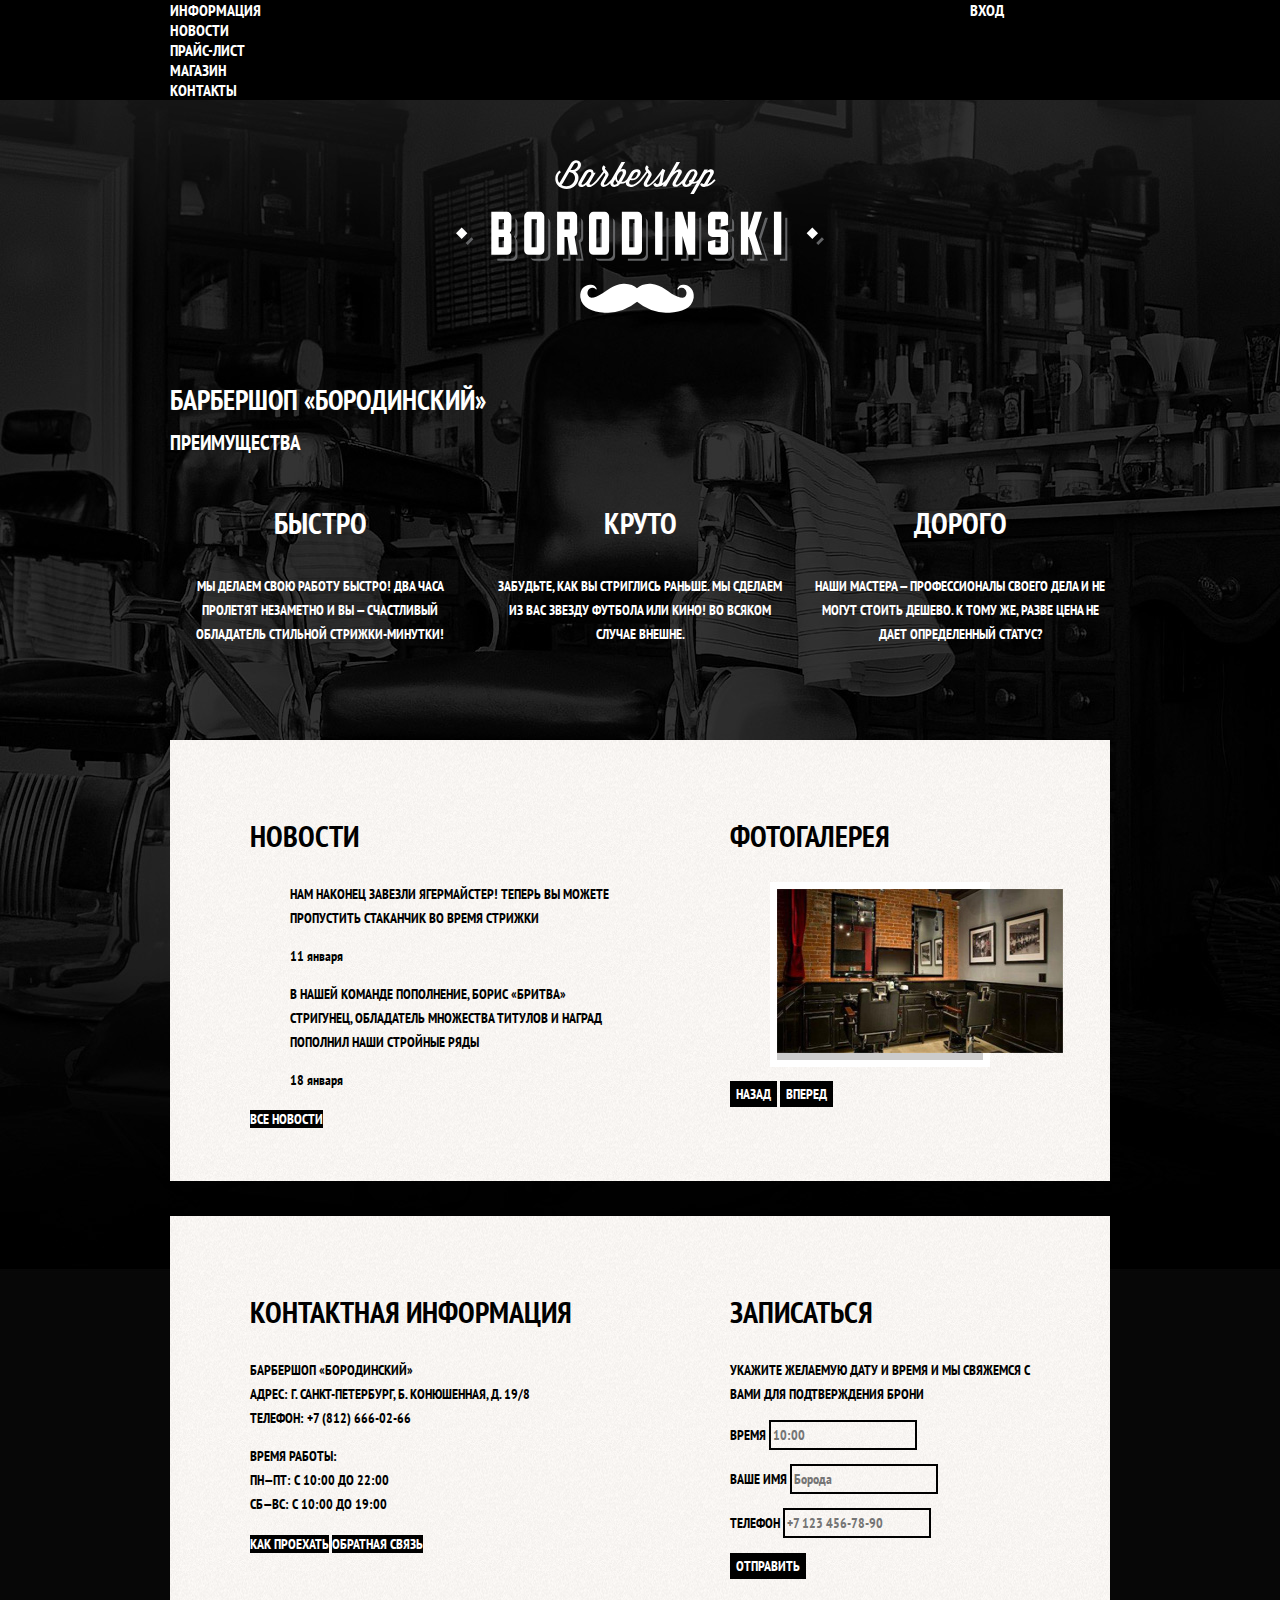
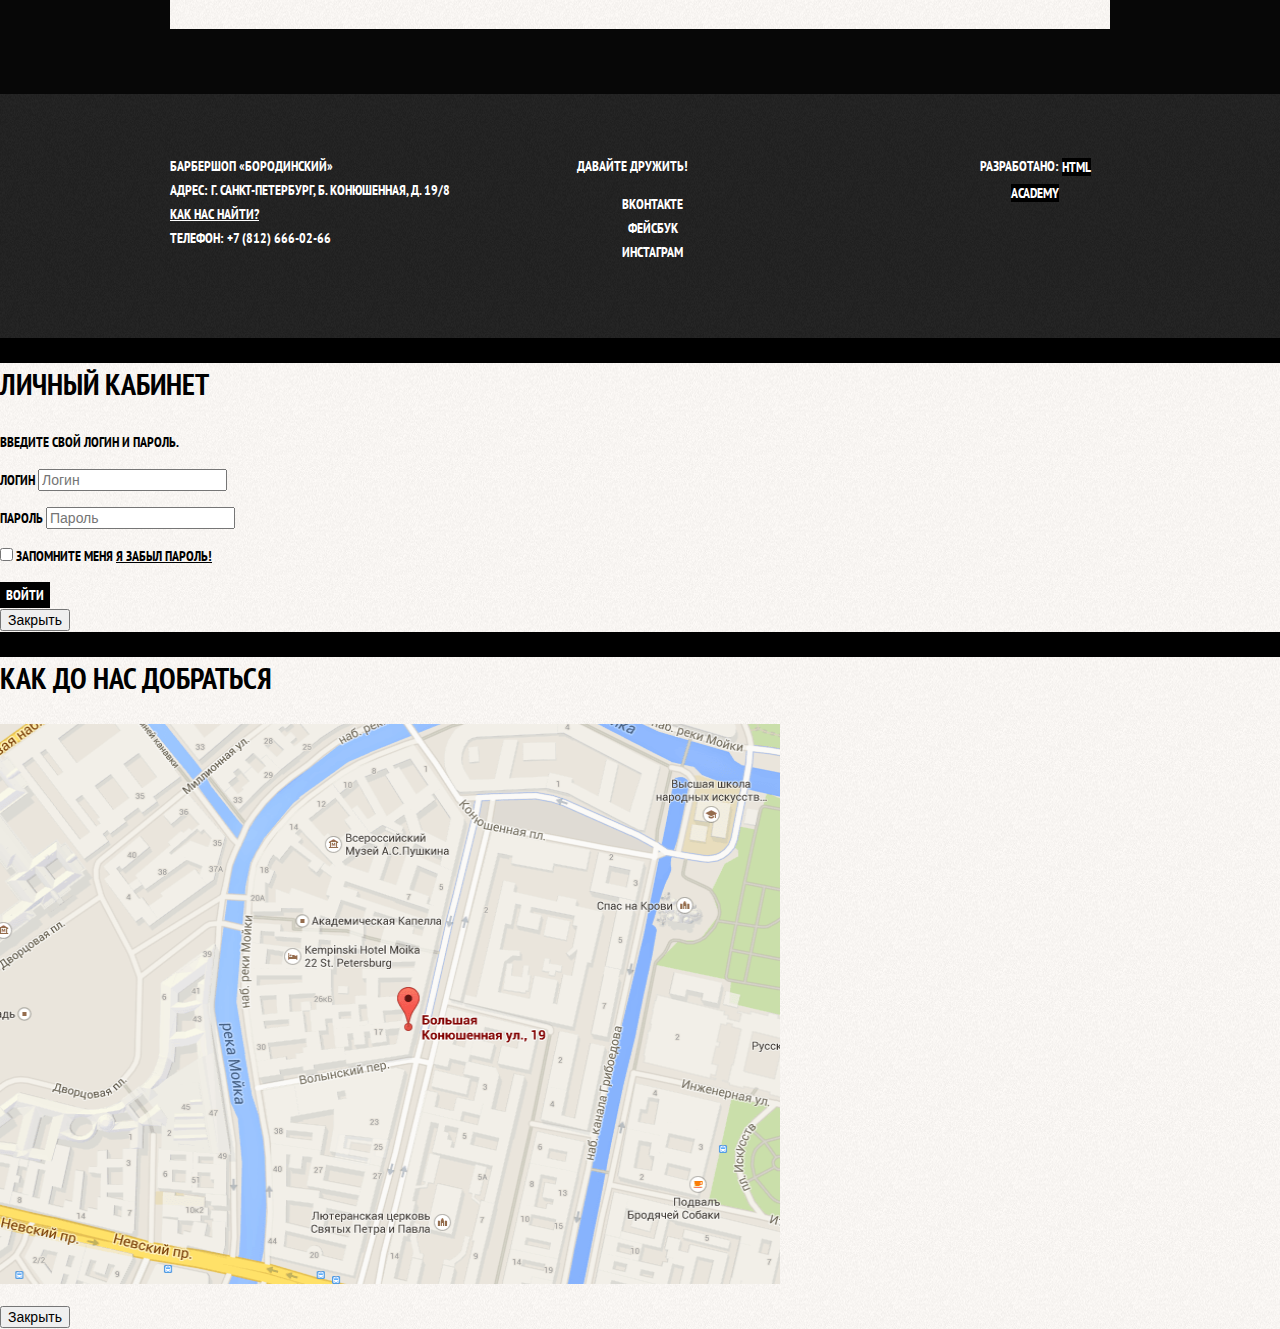
==== commit f09ef475: "Basic layout" ====
--- a/index.html
+++ b/index.html
@@ -14,18 +14,22 @@
         <a class="main-header-logo">
           <img src="img/index-logo.svg" width="368" height="153" alt="Логотип барбершопа «Бородинский»">
         </a>
-        <ul class="site-navigation">
-          <li><a href="info.html">Информация</a></li>
-          <li><a href="news.html">Новости</a></li>
-          <li><a href="price.html">Прайс-лист</a></li>
-          <li><a href="catalog.html">Магазин</a></li>
-          <li><a href="contacts.html">Контакты</a></li>
-        </ul>
-        <ul class="user-navigation">
-          <li class="login-link">
-            <a class="login-link" href="login.html">Вход</a>
-          </li>
-        </ul>
+        <div class="main-navigation-wrapper">
+          <div class="container">
+            <ul class="site-navigation">
+              <li><a href="info.html">Информация</a></li>
+              <li><a href="news.html">Новости</a></li>
+              <li><a href="price.html">Прайс-лист</a></li>
+              <li><a href="catalog.html">Магазин</a></li>
+              <li><a href="contacts.html">Контакты</a></li>
+            </ul>
+            <ul class="user-navigation">
+              <li class="login-link">
+                <a class="login-link" href="login.html">Вход</a>
+              </li>
+            </ul>
+          </div>
+        </div>
       </nav>
     </header>
 
@@ -116,25 +120,28 @@
     </main>
 
     <footer class="main-footer">
-      <p class="footer-contacts">
-        Барбершоп «Бородинский»<br>
-        Адрес: г. Санкт-Петербург, Б. Конюшенная, д. 19/8<br>
-        <a href="map.html">Как нас найти?</a><br>
-        Телефон: +7 (812) 666-02-66
-      </p>
+      <div class="container">
+        <p class="footer-contacts">
+          Барбершоп «Бородинский»<br>
+          Адрес: г. Санкт-Петербург, Б. Конюшенная, д. 19/8<br>
+          <a href="map.html">Как нас найти?</a><br>
+          Телефон: +7 (812) 666-02-66
+        </p>
 
-      <div class="footer-social">
-        <b>Давайте дружить!</b>
-        <ul>
-          <li><a class="social-button" href="#">Вконтакте</a></li>
-          <li><a class="social-button" href="#">Фейсбук</a></li>
-          <li><a class="social-button" href="#">Инстаграм</a></li>
-        </ul>
+        <div class="footer-social">
+          <b>Давайте дружить!</b>
+          <ul>
+            <li><a class="social-button" href="#">Вконтакте</a></li>
+            <li><a class="social-button" href="#">Фейсбук</a></li>
+            <li><a class="social-button" href="#">Инстаграм</a></li>
+          </ul>
+        </div>
+
+        <p class="footer-copyright">
+          <b>Разработано:</b>
+          <a class="button" href="https://htmlacademy.ru">HTML Academy</a>
+        </p>
       </div>
-      <p class="footer-copyright">
-        <b>Разработано:</b>
-        <a class="button" href="https://htmlacademy.ru">HTML Academy</a>
-      </p>
     </footer>
 
     <section class="modal modal-login">
--- a/css/style.css
+++ b/css/style.css
@@ -24,6 +24,16 @@
   background-repeat: repeat;
 }
 
+.main-header {
+  margin-bottom: 75px;
+}
+
+.inner-page .main-header {
+  margin-bottom: 50px;
+
+  background-color: #000000;
+}
+
 a {
   text-decoration: none;
 }
@@ -47,16 +57,66 @@
 }
 
 .main-navigation {
+  display: flex;
+  flex-direction: column;
+  align-items: center;
+
   font-size: 16px;
   line-height: 20px;
   color: #ffffff;
 
+  background-color: transparent;
+}
+
+.inner-page .main-navigation {
+  display: flex;
+  align-items: flex-start;
+  flex-direction: row;
+}
+
+.main-header-logo {
+  order: 2;
+  width: 368px;
+  height: 153px;
+}
+
+.inner-page .main-header-logo {
+  order: 0;
+
+  width: 111px;
+  height: 24px;
+  padding: 23px 20px;
+}
+
+.main-navigation-wrapper {
+  width: 100%;
+  margin-bottom: 60px;
+
   background-color: #000000;
+}
+
+.main-navigation-wrapper .container {
+  display: flex;
+  justify-content: space-between;
 }
 
 .site-navigation,
 .user-navigation {
   list-style: none;
+  margin: 0;
+  padding: 0;
+}
+
+.site-navigation {
+  width: 620px;
+}
+
+.user-navigation {
+  width: 140px;
+}
+
+.inner-page .user-navigation {
+  margin-left: auto;
 }
 
 .site-navigation a,
@@ -71,11 +131,26 @@
   background-color: #242424;
 }
 
+.container {
+  width: 940px;
+  margin: 0 auto;
+  padding: 0 10px;
+}
+
+.features {
+  margin-bottom: 80px;
+}
+
 .features-list {
-  list-style: none;
-}
-
+  display: flex;
+  justify-content: space-between;
+  margin: 0;
+  padding: 0;
+
+  list-style: none;
+}
 .feature-item {
+  width: 300px;
   text-align: center;
 }
 
@@ -85,6 +160,11 @@
 }
 
 .index-columns {
+  display: flex;
+  justify-content: space-between;
+  padding: 50px 80px;
+  margin-bottom: 35px;
+
   color: #000000;
 
   background-color: #f8f5f2;
@@ -98,12 +178,20 @@
   line-height: 42px;
 }
 
+.news {
+  width: 380px;
+}
+
 .news-list {
   list-style: none;
 }
 
 .news-item time {
   text-transform: none;
+}
+
+.gallery {
+  width: 300px;
 }
 
 .gallery-content {
@@ -111,6 +199,14 @@
   border: 7px solid #ffffff;
 }
 
+.contacts {
+  width: 380px;
+}
+
+.appointment {
+  width: 300px;
+}
+
 .appointment-item input {
   font: inherit;
 
@@ -123,11 +219,19 @@
 }
 
 .page-title {
+  margin: 0;
+  margin-bottom: 15px;
+  padding: 0;
+
   font-size: 30px;
   line-height: 42px;
 }
 
 .breadcrumbs {
+  padding: 0;
+  margin: 0;
+  margin-bottom: 50px;
+
   list-style: none;
 }
 
@@ -144,6 +248,15 @@
   color: #aba9a7;
 }
 
+.catalog-columns {
+  display: flex;
+  justify-content: space-between;
+}
+
+.filters {
+  width: 180px;
+}
+
 .filter fieldset {
   border: none;
 }
@@ -169,13 +282,31 @@
   opacity: 0.5;
 }
 
+.catalog {
+  width: 700px;
+}
+
 .catalog-list {
+  display: flex;
+  flex-wrap: wrap;
+  padding: 0;
+  margin: 0;
+  margin-bottom: 25px;
+
   list-style: none;
 }
 
 .catalog-item {
+  width: 220px;
+  margin-bottom: 20px;
+  margin-right: 20px;
+
   background-color: #f8f8f8;
   box-shadow: 0 0 10px rgba(0, 0, 0, 0.1);
+}
+
+.catalog-item:nth-child(3n) {
+  margin-right: 0;
 }
 
 .catalog-item:hover {
@@ -209,6 +340,9 @@
 }
 
 .pagination-list {
+  padding: 0;
+  margin: 0;
+
   list-style: none;
 }
 
@@ -242,6 +376,10 @@
   list-style: none;
 }
 
+.product-photos {
+  width: 460px;
+}
+
 .product-photo-preview li {
   box-shadow: 0 0 10px 2px rgba(0, 0, 0, 0.1);
 }
@@ -262,6 +400,10 @@
   background-color: #e5e5e5;
 }
 
+.product-info {
+  width: 390px;
+}
+
 .product-info h3 {
   font-size: 24px;
   line-height: 30px;
@@ -271,9 +413,10 @@
   list-style: none;
 }
 
-
-
 .main-footer {
+  margin-top: 65px;
+  padding: 60px 0;
+
   color: #ffffff;
 
   background-color: #212121;
@@ -282,6 +425,20 @@
   background-repeat: repeat;
 }
 
+.inner-page .main-footer {
+  margin-top: 45px;
+}
+
+.main-footer .container {
+  display: flex;
+}
+
+.footer-contacts {
+  width: 320px;
+  margin: 0;
+  margin-right: 70px;
+}
+
 .footer-contacts a {
   color: #ffffff;
   text-decoration: underline;
@@ -293,6 +450,8 @@
 }
 
 .footer-social {
+  width: 145px;
+
   text-align: center;
 }
 
@@ -305,6 +464,9 @@
 }
 
 .footer-copyright {
+  width: 150px;
+  margin: 0;
+  margin-left: auto;
   text-align: center;
 }
 
@@ -347,4 +509,3 @@
 .restore:focus {
   text-decoration: none;
 }
-
